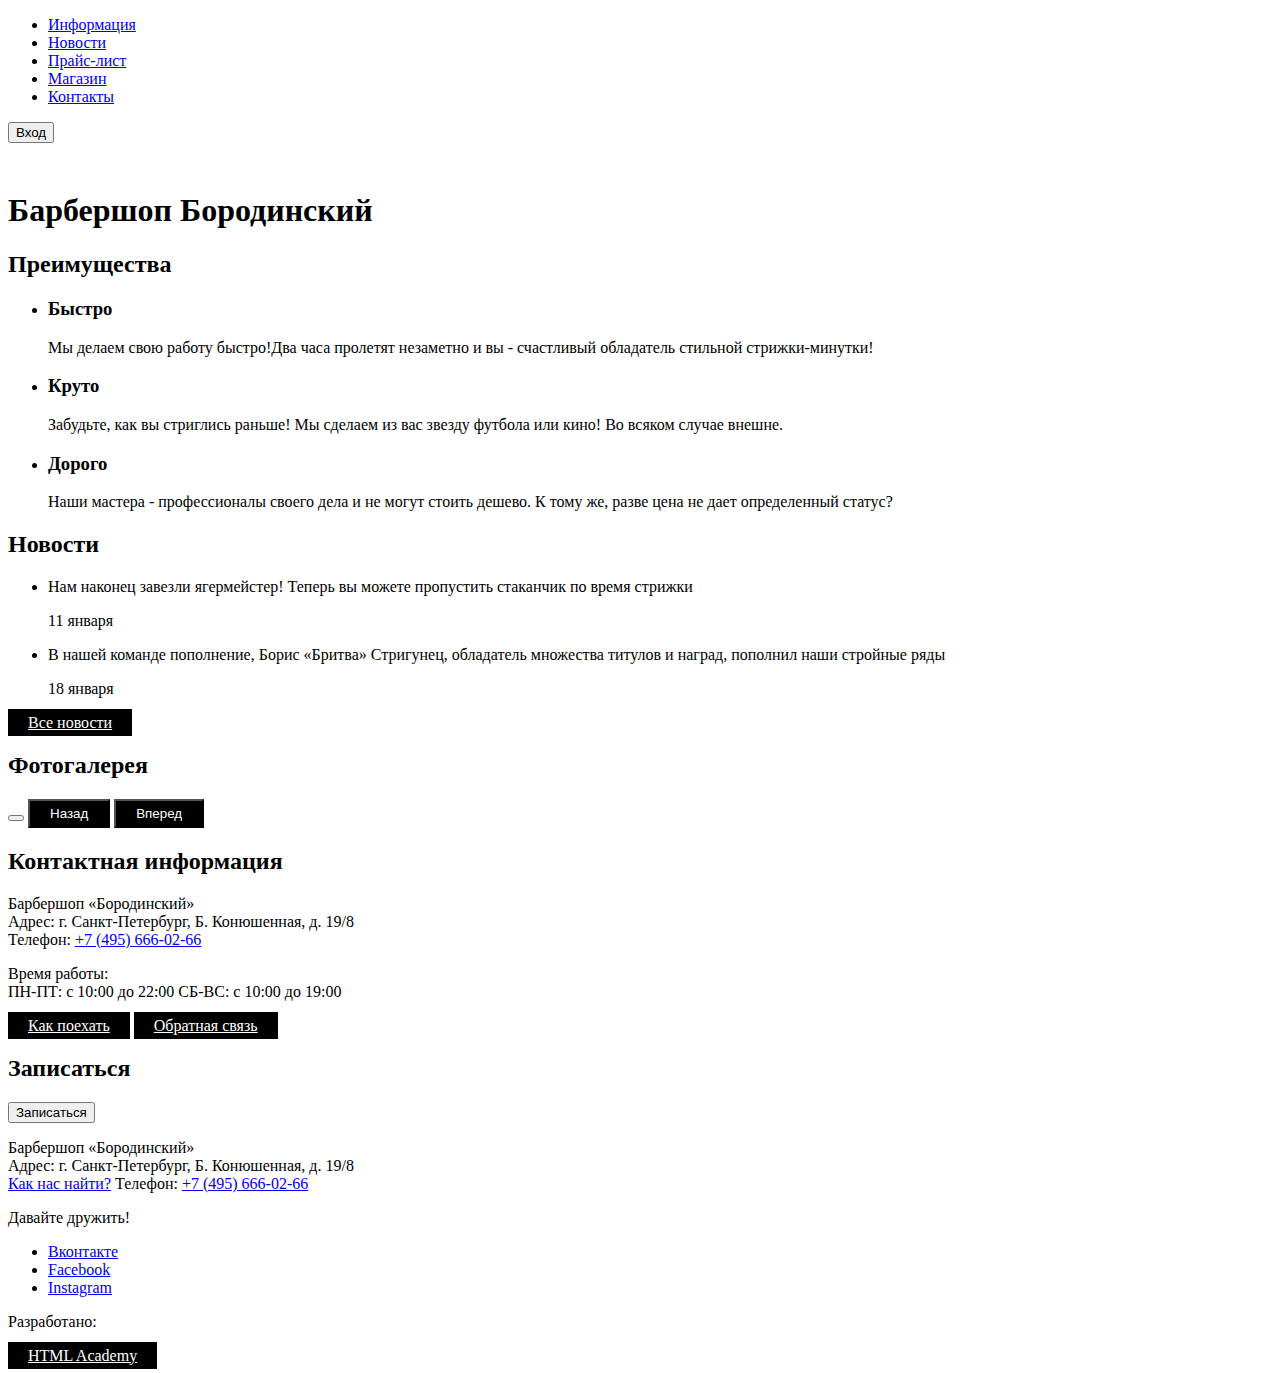
==== HTML academy/barbershop/index.html @ 62fb46bf "Add first markup for barbershop index page" ====
<!DOCTYPE html>
<html lang="ru">
<head>
  <meta charset="UTF-8">
  <link rel="stylesheet" href="css/style.css">
  <title>Document</title>
</head>
<body>
    <header>
      <nav>
        <ul>
          <li><a href="pages/info.html">Информация</a></li>
          <li><a href="pages/news.html">Новости</a></li>
          <li><a href="pages/price.html">Прайс-лист</a></li>
          <li><a href="pages/shop.html">Магазин</a></li>
          <li><a href="pages/contacts.html">Контакты</a></li>
        </ul>
        <button class="">Вход</button>
      </nav>
      <img src="svg/logo.svg" width="111" height="24" alt="Логотип">
    </header>
    <main>
      <h1>Барбершоп Бородинский</h1>
      <section>
        <h2>Преимущества</h2>
        <ul>
          <li>
            <h3>Быстро</h3>
            <p>Мы делаем свою работу быстро!Два часа пролетят незаметно и вы - счастливый обладатель стильной стрижки-минутки!</p>
          </li>
          <li>
            <h3>Круто</h3>
            <p>Забудьте, как вы стриглись раньше! Мы сделаем из вас звезду футбола или кино! Во всяком случае внешне.</p>
          </li>
          <li>
            <h3>Дорого</h3>
            <p>Наши мастера - профессионалы своего дела и не могут стоить дешево. К тому же, разве цена не дает определенный статус?</p>
          </li>
        </ul>
      </section>
      
      <section>
        <h2>Новости</h2>
        <ul>
          <li>
            <p>Нам наконец завезли ягермейстер! Теперь вы можете пропустить стаканчик по время стрижки</p>
            <time datetime="2022-01-11">11 января</time>
          </li>
          <li>
            <p>В нашей команде пополнение, Борис &laquo;Бритва&raquo; Стригунец, обладатель множества титулов и наград, пополнил наши стройные ряды</p>
            <time datetime="2022-01-18">18 января</time>
          </li>
        </ul>
        <a class="BlackButton" href="pages/news.html">Все новости</a>
      </section>
      
      <section>
        <h2>Фотогалерея</h2>
        <button></button>
        <button class="BlackButton">Назад</button>
        <button class="BlackButton">Вперед</button>
      </section>
      
      <section>
        <h2>Контактная информация</h2>
        <p>
          Барбершоп &laquo;Бородинский&raquo;<br>
          Адрес: г. Санкт-Петербург, Б. Конюшенная, д. 19/8<br>
          Телефон: <a href="tel:+74956660266">+7 (495) 666-02-66</a>
        </p>
        <p>
          Время работы:<br>
          ПН-ПТ: с 10:00 до 22:00
          СБ-ВС: с 10:00 до 19:00
        </p>
        <a href="pages/map.html" class="BlackButton">Как поехать</a>
        <a href="pages/contacts.html" class="BlackButton">Обратная связь</a>
      </section>
      
      <section>
        <h2>Записаться</h2>
        <!-- Здеась будет форма-->
        <button class="BalckButton">Записаться</button>
      </section>
    </main>
    <footer>
      <div>
        <p>
          Барбершоп &laquo;Бородинский&raquo;<br>
          Адрес: г. Санкт-Петербург, Б. Конюшенная, д. 19/8<br>
          <a href="pages/map.html">Как нас найти?</a>
          Телефон: <a href="tel:+74956660266">+7 (495) 666-02-66</a>
        </p>
      </div>
      <div>
        <p>Давайте дружить!</p>
        <ul>
          <li><a href="#">Вконтакте</a></li>
          <li><a href="#">Facebook</a></li>
          <li><a href="#">Instagram</a></li>
        </ul>
      </div>
      <div>
        <p>Разработано:</p>
        <a href="https://htmlacademy.ru" class="BlackButton">HTML Academy</a>
      </div>
    </footer>
</body>
</html>
---- HTML academy/barbershop/css/style.css ----
.BlackButton {
  background-color: black;
  color: white;
  padding: 5px 20px 5px 20px;
}
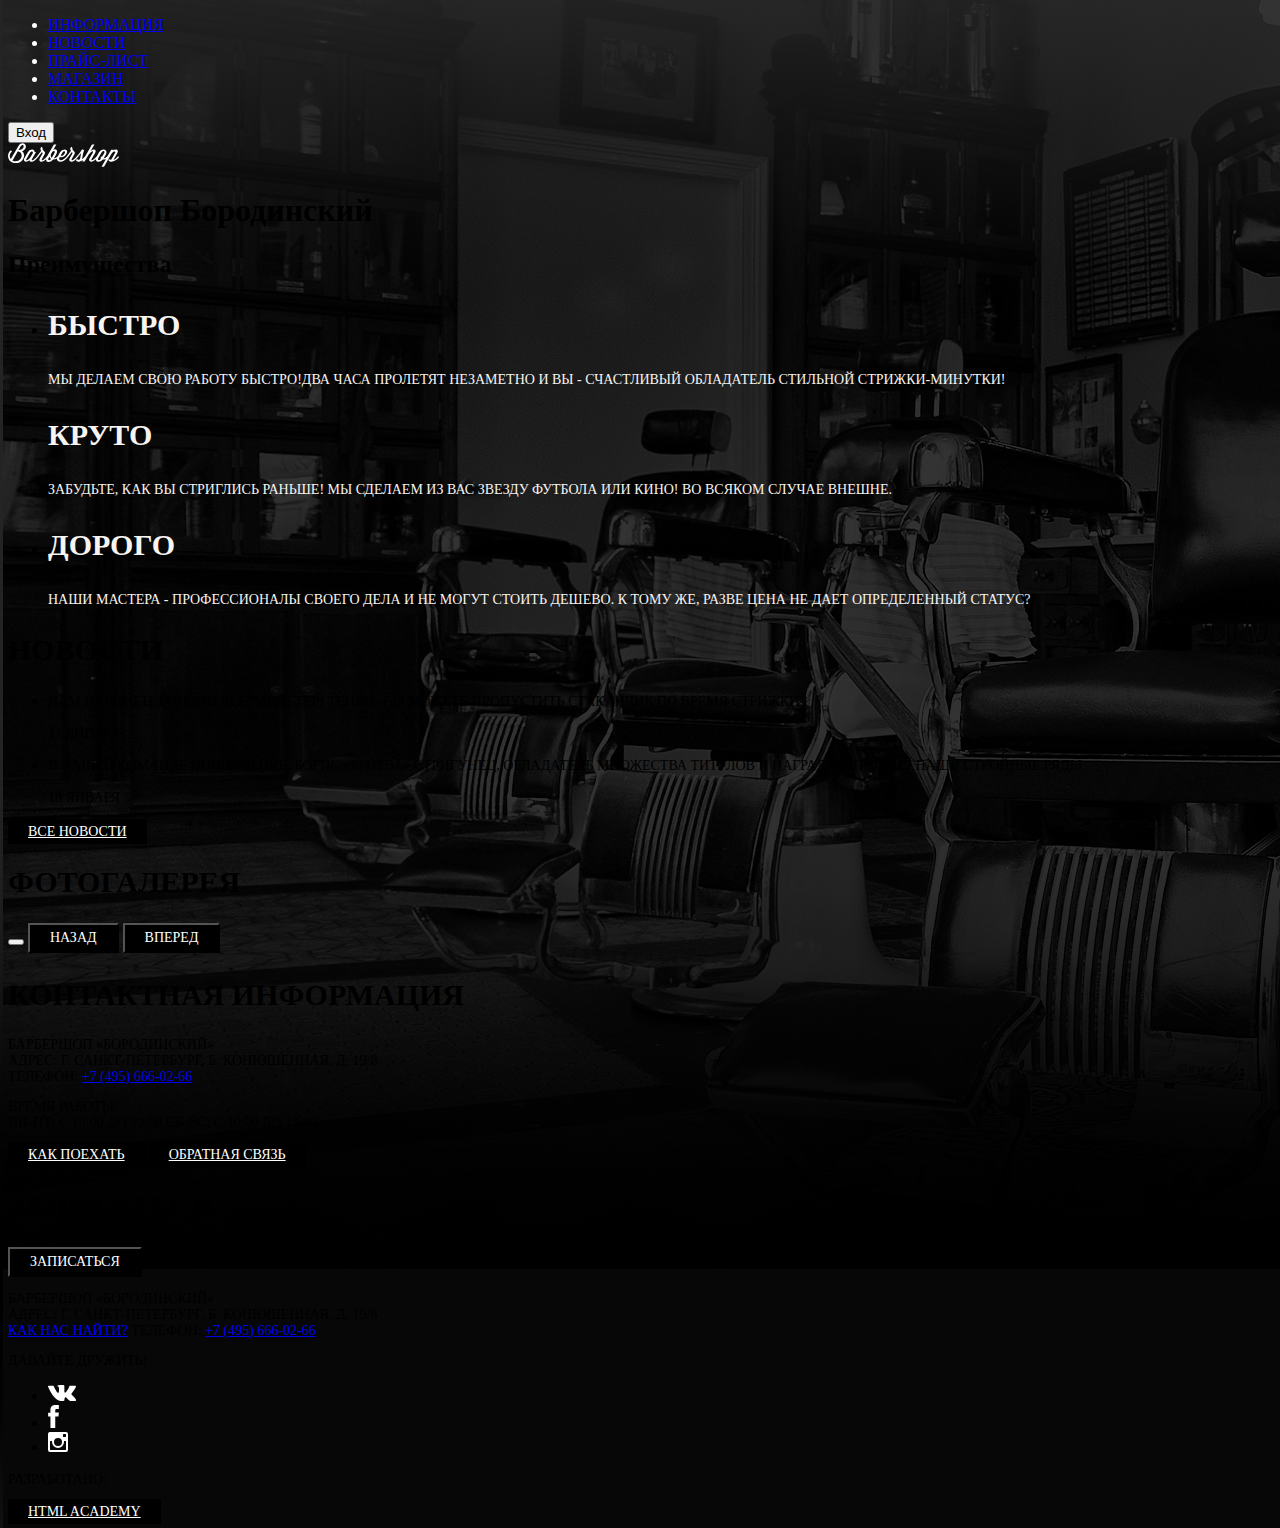
==== commit 2b02bd48: "Add new styles and fonts using Figma" ====
--- a/HTML academy/barbershop/index.html
+++ b/HTML academy/barbershop/index.html
@@ -3,17 +3,17 @@
 <head>
   <meta charset="UTF-8">
   <link rel="stylesheet" href="css/style.css">
-  <title>Document</title>
+  <title>Барбершоп Бородинский</title>
 </head>
-<body>
+<body background="images/background.png">
     <header>
       <nav>
         <ul>
-          <li><a href="pages/info.html">Информация</a></li>
-          <li><a href="pages/news.html">Новости</a></li>
-          <li><a href="pages/price.html">Прайс-лист</a></li>
-          <li><a href="pages/shop.html">Магазин</a></li>
-          <li><a href="pages/contacts.html">Контакты</a></li>
+          <li class="top-menu-item"><a href="pages/info.html">Информация</a></li>
+          <li class="top-menu-item"><a href="pages/news.html">Новости</a></li>
+          <li class="top-menu-item"><a href="pages/price.html">Прайс-лист</a></li>
+          <li class="top-menu-item"><a href="pages/shop.html">Магазин</a></li>
+          <li class="top-menu-item"><a href="pages/contacts.html">Контакты</a></li>
         </ul>
         <button class="">Вход</button>
       </nav>
@@ -25,67 +25,67 @@
         <h2>Преимущества</h2>
         <ul>
           <li>
-            <h3>Быстро</h3>
-            <p>Мы делаем свою работу быстро!Два часа пролетят незаметно и вы - счастливый обладатель стильной стрижки-минутки!</p>
+            <h3 class="benefits">Быстро</h3>
+            <p class="benefits-text">Мы делаем свою работу быстро!Два часа пролетят незаметно и вы - счастливый обладатель стильной стрижки-минутки!</p>
           </li>
           <li>
-            <h3>Круто</h3>
-            <p>Забудьте, как вы стриглись раньше! Мы сделаем из вас звезду футбола или кино! Во всяком случае внешне.</p>
+            <h3 class="benefits">Круто</h3>
+            <p class="benefits-text">Забудьте, как вы стриглись раньше! Мы сделаем из вас звезду футбола или кино! Во всяком случае внешне.</p>
           </li>
           <li>
-            <h3>Дорого</h3>
-            <p>Наши мастера - профессионалы своего дела и не могут стоить дешево. К тому же, разве цена не дает определенный статус?</p>
+            <h3 class="benefits">Дорого</h3>
+            <p class="benefits-text">Наши мастера - профессионалы своего дела и не могут стоить дешево. К тому же, разве цена не дает определенный статус?</p>
           </li>
         </ul>
       </section>
       
       <section>
-        <h2>Новости</h2>
+        <h2 class="section-name">Новости</h2>
         <ul>
           <li>
-            <p>Нам наконец завезли ягермейстер! Теперь вы можете пропустить стаканчик по время стрижки</p>
-            <time datetime="2022-01-11">11 января</time>
+            <p class="section-text">Нам наконец завезли ягермейстер! Теперь вы можете пропустить стаканчик по время стрижки</p>
+            <time class="section-text" datetime="2022-01-11">11 января</time>
           </li>
           <li>
-            <p>В нашей команде пополнение, Борис &laquo;Бритва&raquo; Стригунец, обладатель множества титулов и наград, пополнил наши стройные ряды</p>
-            <time datetime="2022-01-18">18 января</time>
+            <p class="section-text">В нашей команде пополнение, Борис &laquo;Бритва&raquo; Стригунец, обладатель множества титулов и наград, пополнил наши стройные ряды</p>
+            <time class="section-text" datetime="2022-01-18">18 января</time>
           </li>
         </ul>
-        <a class="BlackButton" href="pages/news.html">Все новости</a>
+        <a class="main-button" href="pages/news.html">Все новости</a>
       </section>
       
       <section>
-        <h2>Фотогалерея</h2>
+        <h2 class="section-name">Фотогалерея</h2>
         <button></button>
-        <button class="BlackButton">Назад</button>
-        <button class="BlackButton">Вперед</button>
+        <button class="main-button">Назад</button>
+        <button class="main-button">Вперед</button>
       </section>
       
       <section>
-        <h2>Контактная информация</h2>
-        <p>
+        <h2 class="section-name">Контактная информация</h2>
+        <p class="section-text">
           Барбершоп &laquo;Бородинский&raquo;<br>
           Адрес: г. Санкт-Петербург, Б. Конюшенная, д. 19/8<br>
           Телефон: <a href="tel:+74956660266">+7 (495) 666-02-66</a>
         </p>
-        <p>
+        <p class="section-text">
           Время работы:<br>
           ПН-ПТ: с 10:00 до 22:00
           СБ-ВС: с 10:00 до 19:00
         </p>
-        <a href="pages/map.html" class="BlackButton">Как поехать</a>
-        <a href="pages/contacts.html" class="BlackButton">Обратная связь</a>
+        <a href="pages/map.html" class="main-button">Как поехать</a>
+        <a href="pages/contacts.html" class="main-button">Обратная связь</a>
       </section>
       
       <section>
-        <h2>Записаться</h2>
+        <h2 class="section-name">Записаться</h2>
         <!-- Здеась будет форма-->
-        <button class="BalckButton">Записаться</button>
+        <button class="main-button">Записаться</button>
       </section>
     </main>
     <footer>
       <div>
-        <p>
+        <p class="section-text">
           Барбершоп &laquo;Бородинский&raquo;<br>
           Адрес: г. Санкт-Петербург, Б. Конюшенная, д. 19/8<br>
           <a href="pages/map.html">Как нас найти?</a>
@@ -93,16 +93,16 @@
         </p>
       </div>
       <div>
-        <p>Давайте дружить!</p>
+        <p class="section-text">Давайте дружить!</p>
         <ul>
-          <li><a href="#">Вконтакте</a></li>
-          <li><a href="#">Facebook</a></li>
-          <li><a href="#">Instagram</a></li>
+          <li><a href="#"><img src="svg/vk.svg" alt="Вконтакте" width="28" height="16"></a></li>
+          <li><a href="#"><img src="svg/facebook.svg" alt="Facebook" width="11" height="23"></a></li>
+          <li><a href="#"><img src="svg/instagram.svg" alt="Instagram" width="20" height="20"></a></li>
         </ul>
       </div>
       <div>
-        <p>Разработано:</p>
-        <a href="https://htmlacademy.ru" class="BlackButton">HTML Academy</a>
+        <p class="section-text">Разработано:</p>
+        <a href="https://htmlacademy.ru" class="main-button">HTML Academy</a>
       </div>
     </footer>
 </body>
--- a/HTML academy/barbershop/css/style.css
+++ b/HTML academy/barbershop/css/style.css
@@ -1,4 +1,39 @@
-.BlackButton {
+.top-menu-item {
+  font-family: 'PT Sans Narrow';
+  color: white;
+  text-transform: uppercase;
+}
+
+.benefits {
+  font-family: 'PT Sans Narrow';
+  font-size: 30px;
+  color: #F7F4F1;
+  text-transform: uppercase;
+}
+
+.benefits-text {
+  font-family: 'PT Sans Narrow';
+  font-size: 14px;
+  color: #F7F4F1;
+  text-transform: uppercase;
+}
+
+.section-name {
+  font-family: 'PT Sans Narrow';
+  font-size: 30px;
+  text-transform: uppercase;
+}
+
+.section-text {
+  font-family: 'PT Sans Narrow';
+  font-size: 14px;
+  text-transform: uppercase;
+}
+
+.main-button {
+  font-family: 'PT Sans Narrow';
+  font-size: 14px;
+  text-transform: uppercase;
   background-color: black;
   color: white;
   padding: 5px 20px 5px 20px;
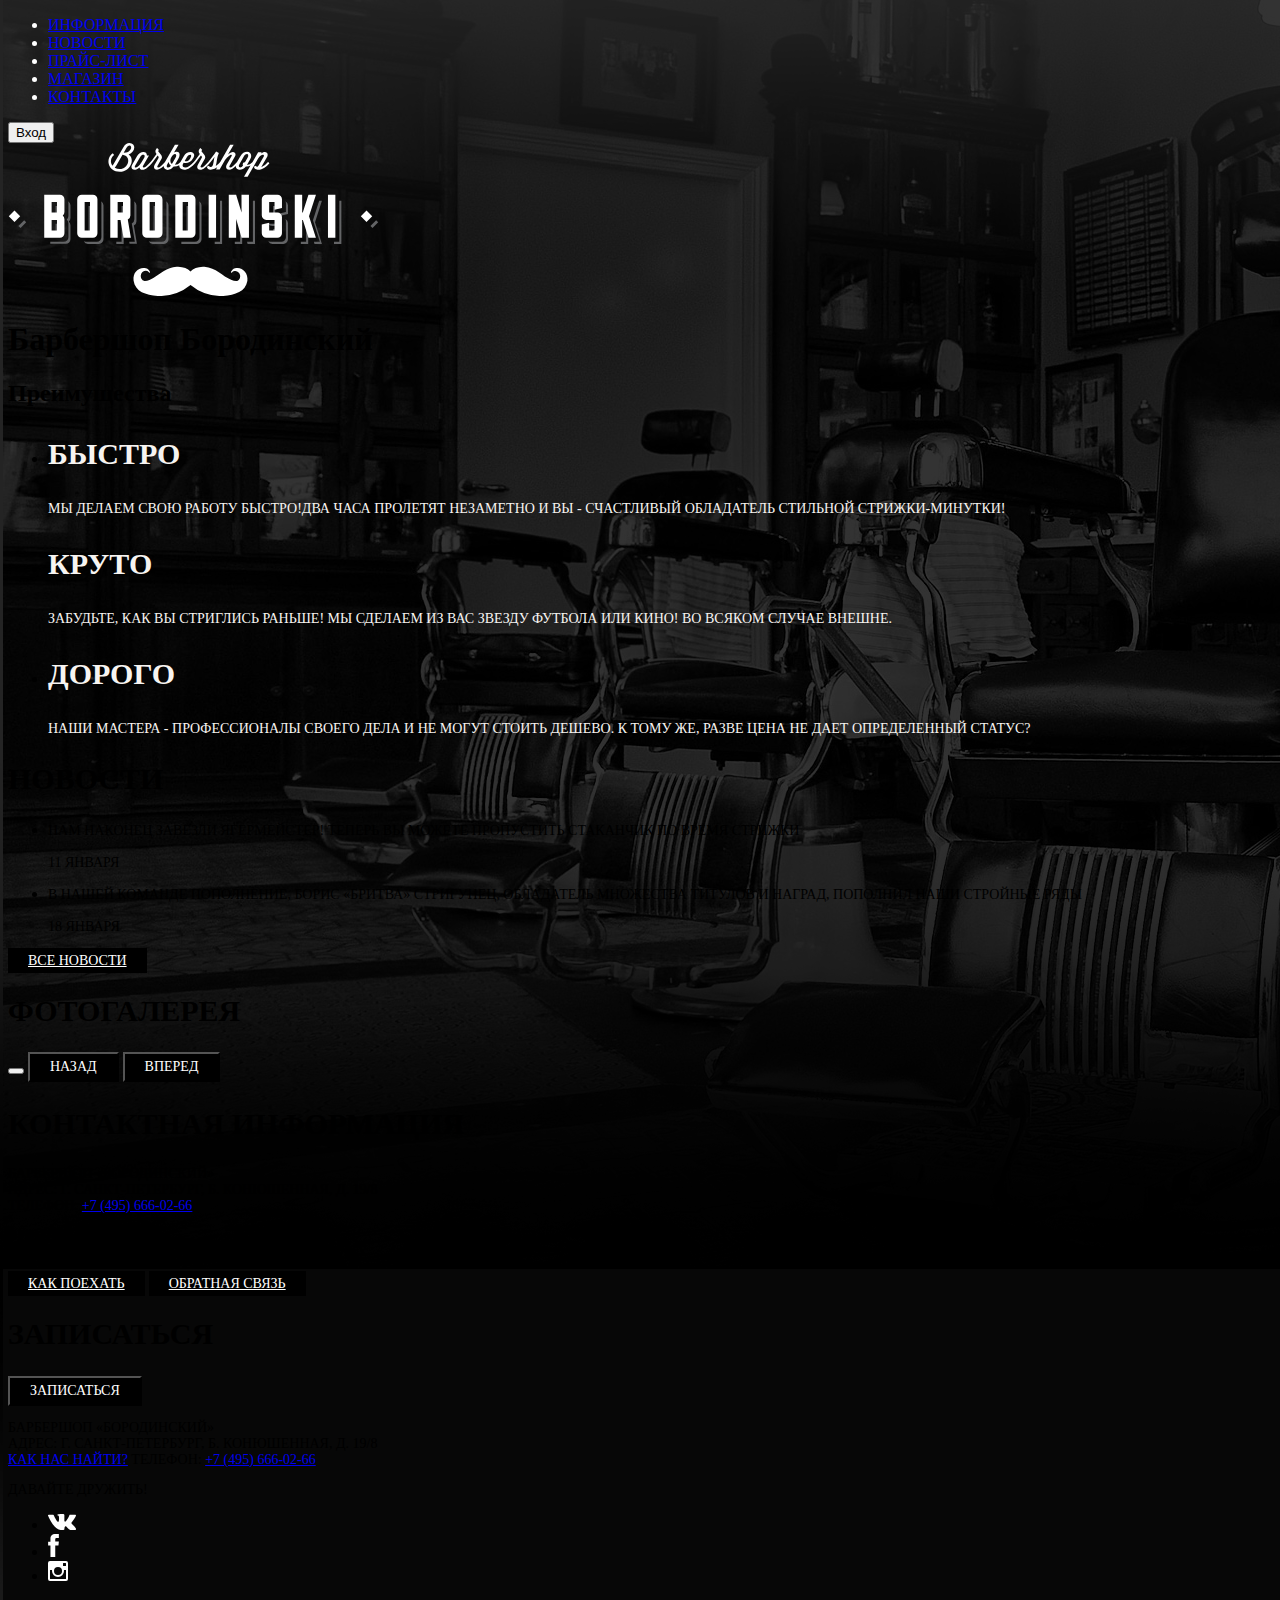
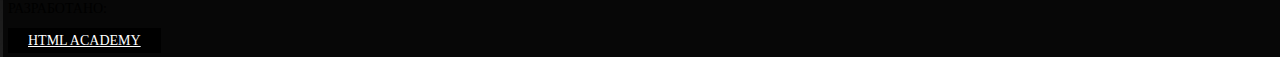
==== commit 9c1ddfa6: "Fixed index page logo image and size" ====
--- a/HTML academy/barbershop/index.html
+++ b/HTML academy/barbershop/index.html
@@ -17,7 +17,7 @@
         </ul>
         <button class="">Вход</button>
       </nav>
-      <img src="svg/logo.svg" width="111" height="24" alt="Логотип">
+      <img src="svg/index-logo.svg" width="371px" height="153px" alt="Логотип">
     </header>
     <main>
       <h1>Барбершоп Бородинский</h1>
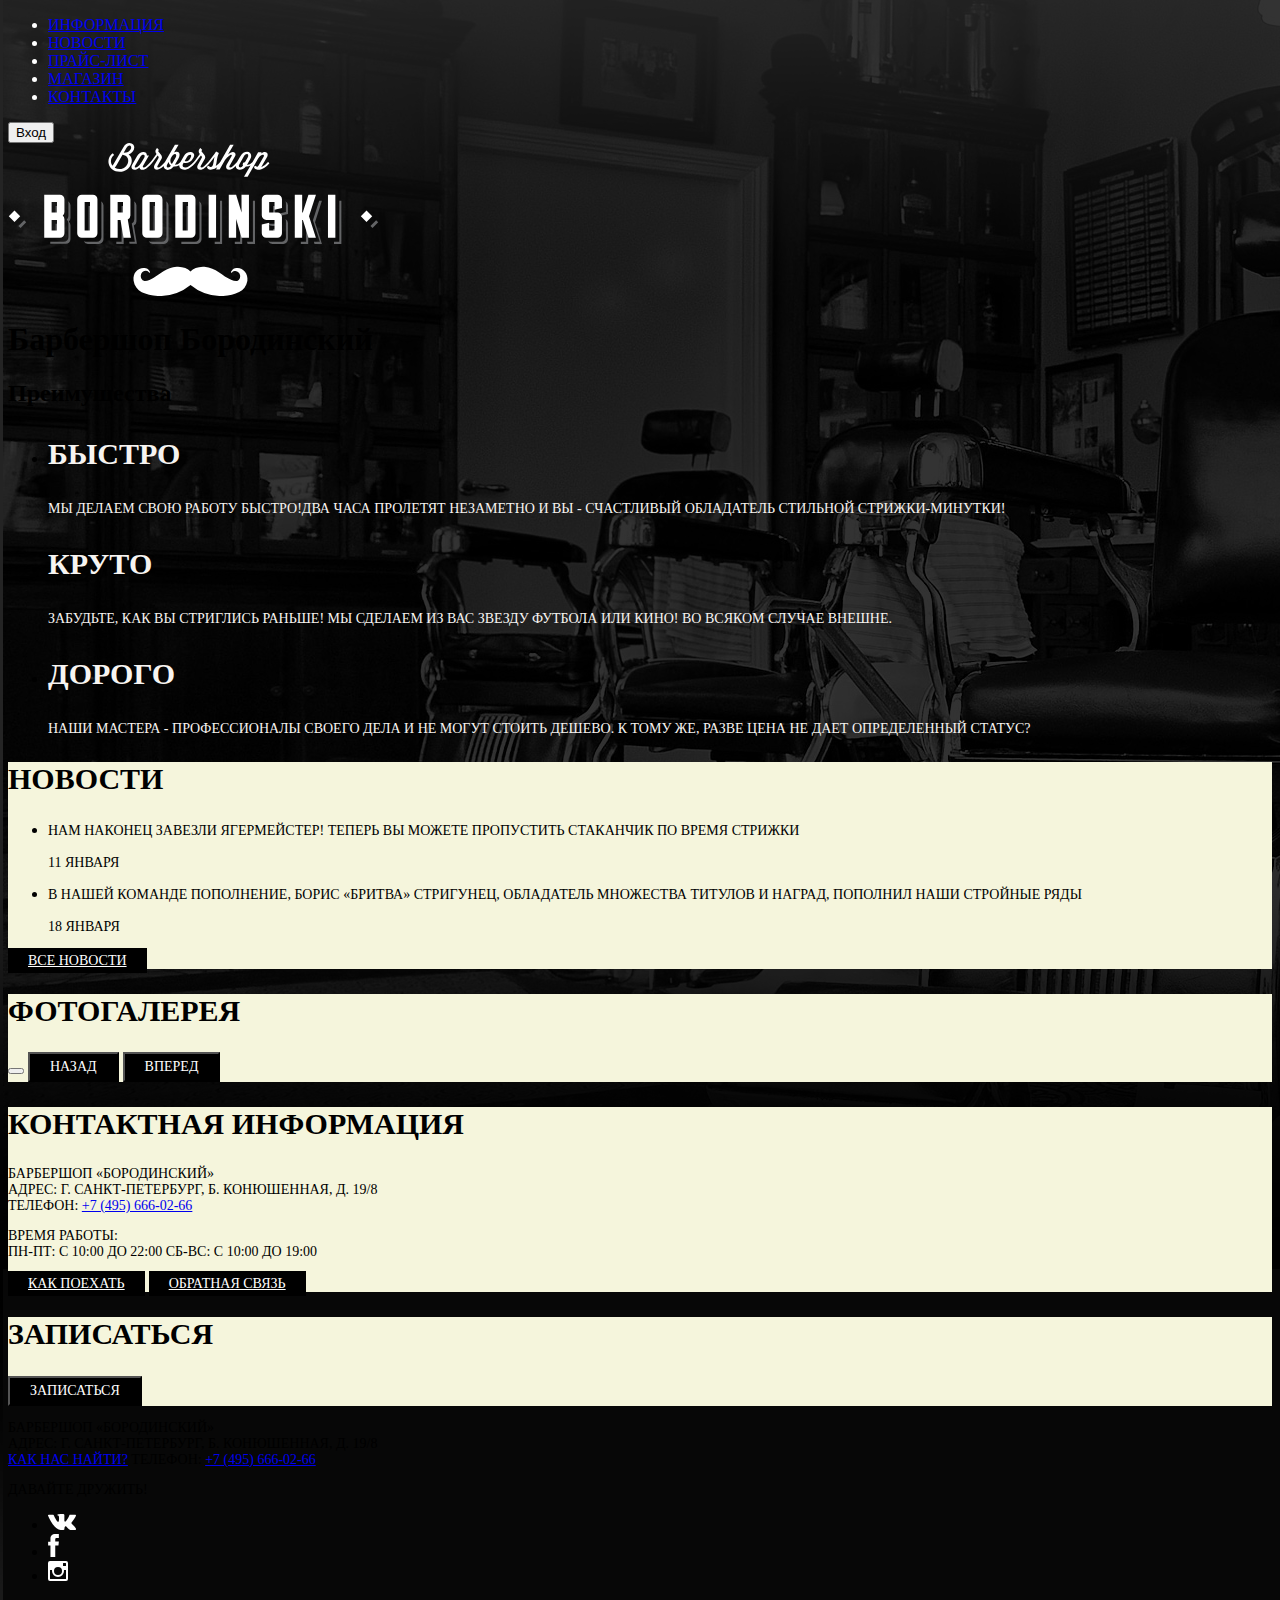
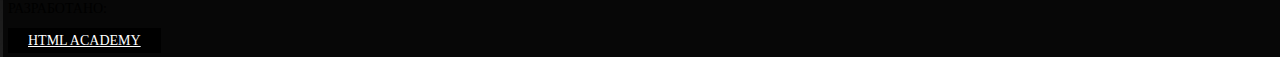
==== commit 57d23fcb: "Add temp background for sections" ====
--- a/HTML academy/barbershop/index.html
+++ b/HTML academy/barbershop/index.html
@@ -39,7 +39,7 @@
         </ul>
       </section>
       
-      <section>
+      <section class="section-with-background">
         <h2 class="section-name">Новости</h2>
         <ul>
           <li>
@@ -54,14 +54,14 @@
         <a class="main-button" href="pages/news.html">Все новости</a>
       </section>
       
-      <section>
+      <section class="section-with-background">
         <h2 class="section-name">Фотогалерея</h2>
         <button></button>
         <button class="main-button">Назад</button>
         <button class="main-button">Вперед</button>
       </section>
       
-      <section>
+      <section class="section-with-background">
         <h2 class="section-name">Контактная информация</h2>
         <p class="section-text">
           Барбершоп &laquo;Бородинский&raquo;<br>
@@ -77,7 +77,7 @@
         <a href="pages/contacts.html" class="main-button">Обратная связь</a>
       </section>
       
-      <section>
+      <section class="section-with-background">
         <h2 class="section-name">Записаться</h2>
         <!-- Здеась будет форма-->
         <button class="main-button">Записаться</button>
--- a/HTML academy/barbershop/css/style.css
+++ b/HTML academy/barbershop/css/style.css
@@ -16,6 +16,10 @@
   font-size: 14px;
   color: #F7F4F1;
   text-transform: uppercase;
+}
+
+.section-with-background {
+  background-color:beige;
 }
 
 .section-name {
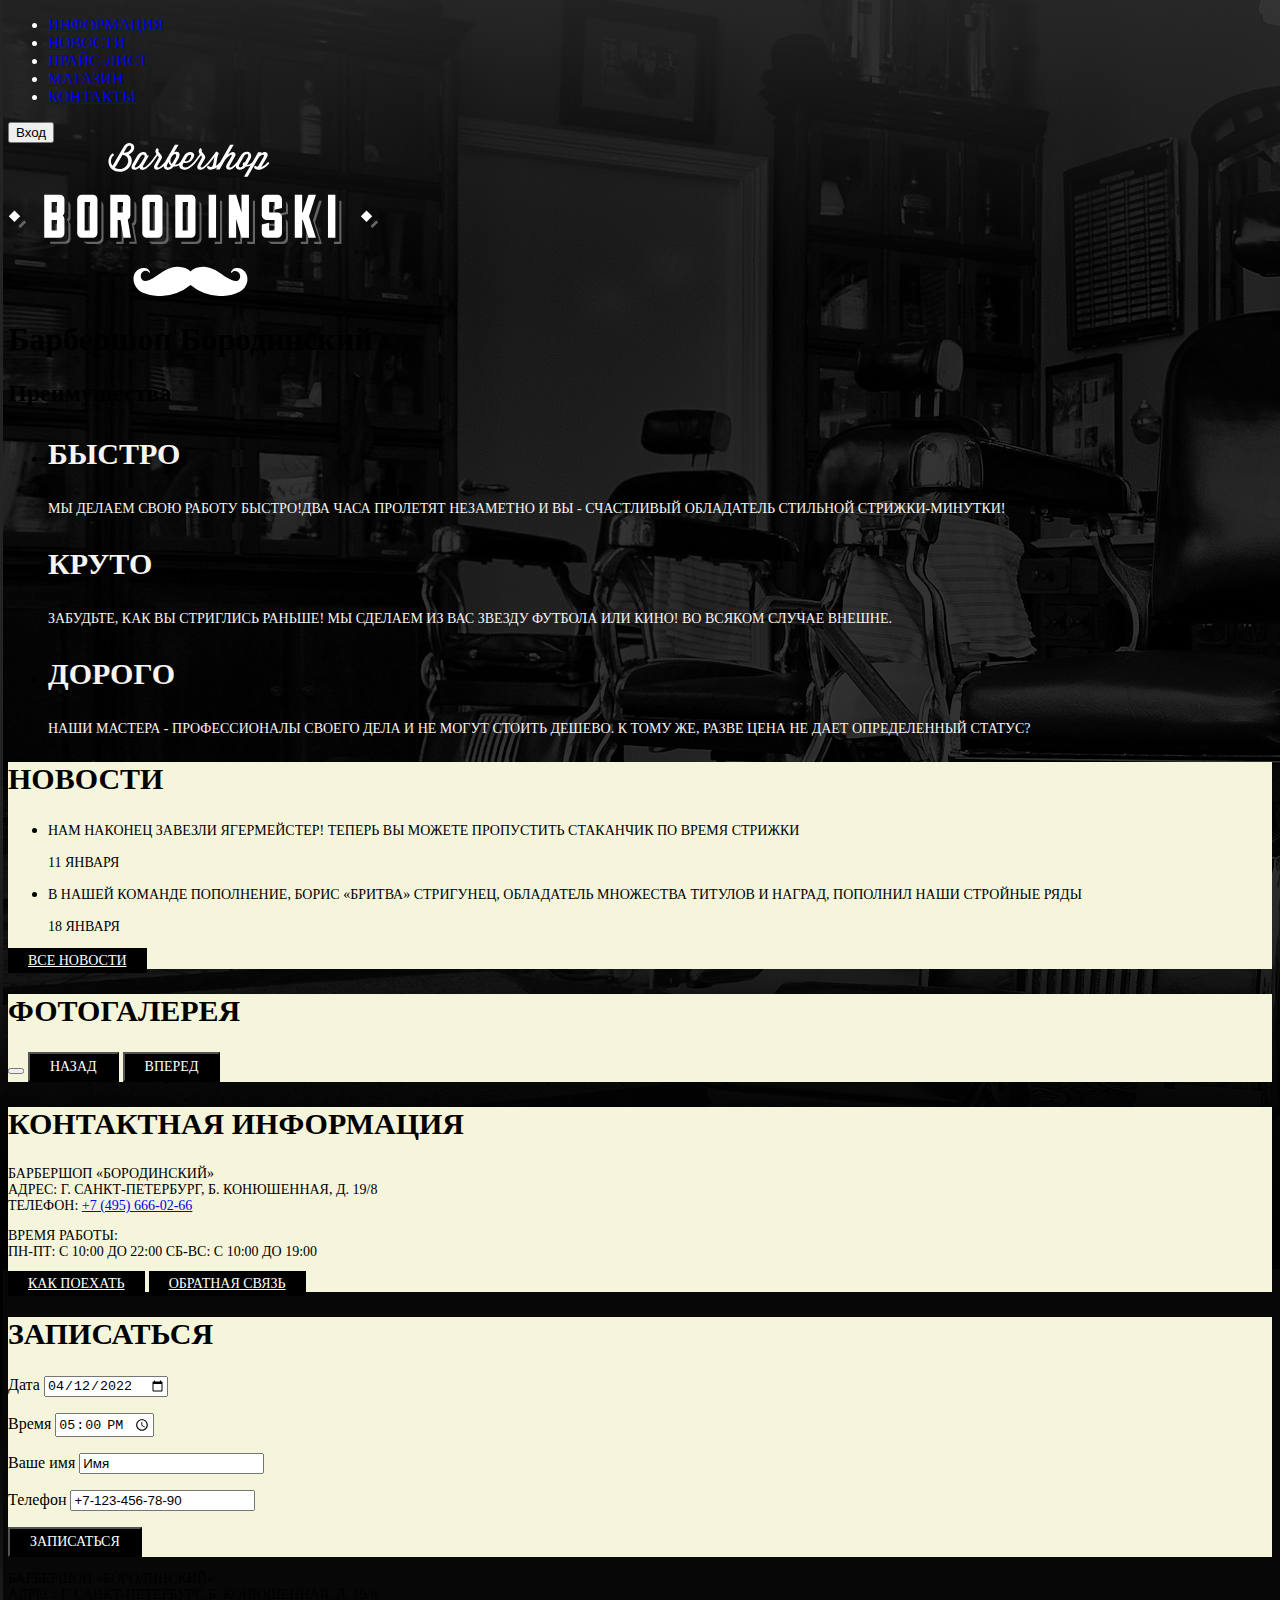
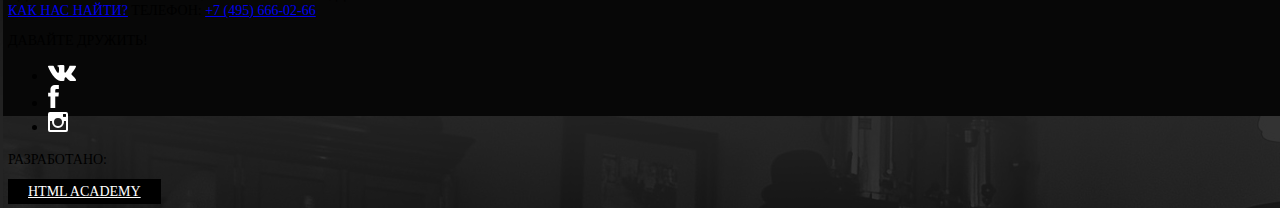
==== commit 28384bcb: "Add first simple booking form" ====
--- a/HTML academy/barbershop/index.html
+++ b/HTML academy/barbershop/index.html
@@ -79,8 +79,22 @@
       
       <section class="section-with-background">
         <h2 class="section-name">Записаться</h2>
-        <!-- Здеась будет форма-->
-        <button class="main-button">Записаться</button>
+          <form action="https://echo.htmlacademy.ru" method="post">
+            <p>
+              <label for="booking-date">Дата</label>
+              <input id="booking-date" type="date" name="booking-date" value="2022-04-12"></p>
+            <p>
+              <label for="booking-time">Время</label>
+              <input id= "booking-time" type="time" name="booking-time" value="17:00"></p>
+            <p>
+              <label for="booking-name">Ваше имя</label>
+              <input id="booking-name" type="text" name="booking-name" value="Имя"></p>
+            <p>
+              <label for="booking-telephone">Телефон</label>
+              <input id="booking-telephone" type="tel" name="booking-telephone" value="+7-123-456-78-90">
+            </p>
+          </form>
+        <button class="main-button" type="submit">Записаться</button>
       </section>
     </main>
     <footer>
